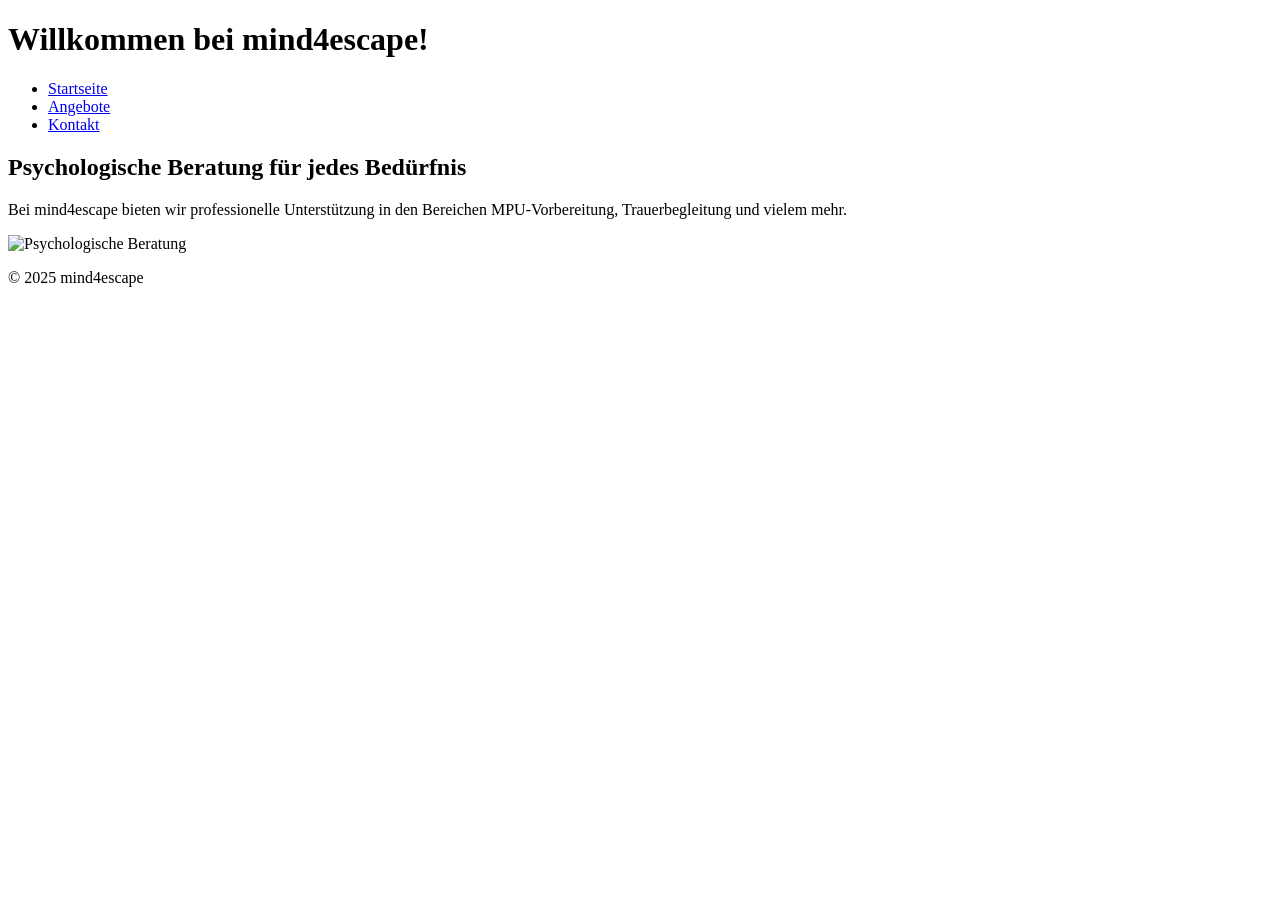
==== index.html @ 85ecba41 "Add files via upload" ====
<!DOCTYPE html>
<html lang="de">
<head>
    <meta charset="UTF-8">
    <meta name="viewport" content="width=device-width, initial-scale=1.0">
    <title>mind4escape - Psychologische Beratung</title>
    <link rel="stylesheet" href="styles.css">
</head>
<body>
    <header>
        <h1>Willkommen bei mind4escape!</h1>
        <nav>
            <ul>
                <li><a href="index.html">Startseite</a></li>
                <li><a href="angebote.html">Angebote</a></li>
                <li><a href="kontakt.html">Kontakt</a></li>
            </ul>
        </nav>
    </header>
    <section>
        <h2>Psychologische Beratung für jedes Bedürfnis</h2>
        <p>Bei mind4escape bieten wir professionelle Unterstützung in den Bereichen MPU-Vorbereitung, Trauerbegleitung und vielem mehr.</p>
        <img src="images/hero.jpg" alt="Psychologische Beratung">
    </section>
    <footer>
        <p>&copy; 2025 mind4escape</p>
    </footer>
</body>
</html>
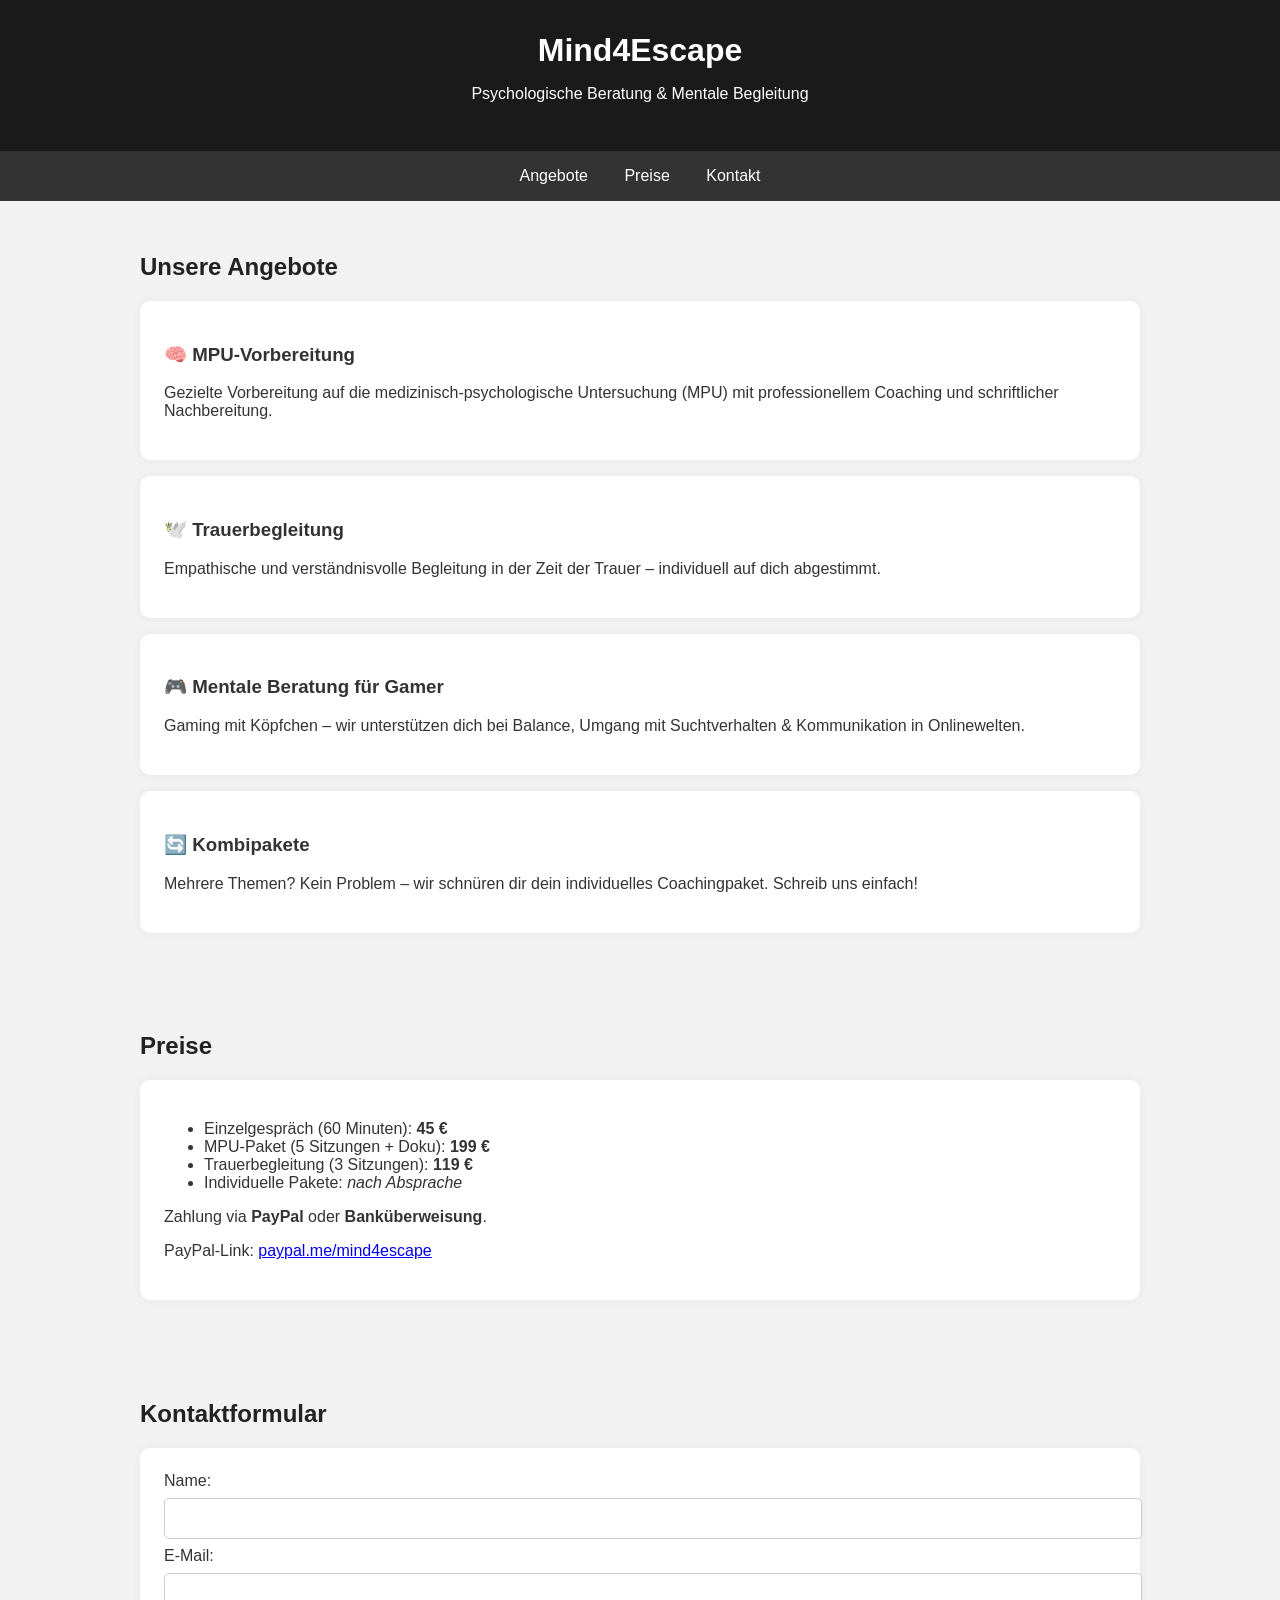
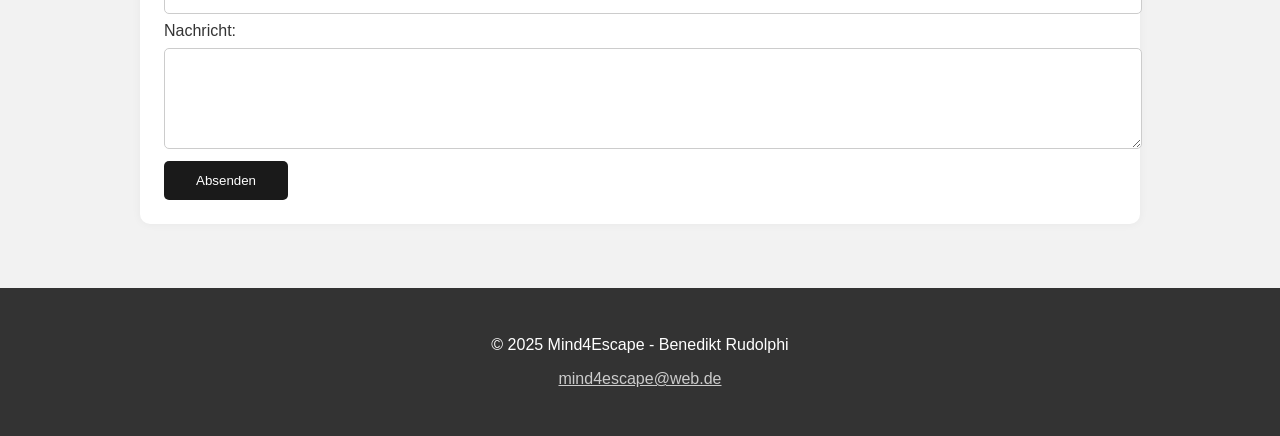
==== commit c26382e8: "Add files via upload" ====
--- a/index.html
+++ b/index.html
@@ -1,29 +1,152 @@
 <!DOCTYPE html>
 <html lang="de">
 <head>
-    <meta charset="UTF-8">
-    <meta name="viewport" content="width=device-width, initial-scale=1.0">
-    <title>mind4escape - Psychologische Beratung</title>
-    <link rel="stylesheet" href="styles.css">
+  <meta charset="UTF-8" />
+  <meta name="viewport" content="width=device-width, initial-scale=1.0" />
+  <title>Mind4Escape - Psychologische Begleitung</title>
+  <style>
+    body {
+      font-family: 'Segoe UI', Tahoma, Geneva, Verdana, sans-serif;
+      margin: 0;
+      padding: 0;
+      background: #f2f2f2;
+      color: #333;
+    }
+    header {
+      background: #1a1a1a;
+      color: white;
+      padding: 2rem 1rem;
+      text-align: center;
+    }
+    header h1 {
+      margin: 0;
+    }
+    nav {
+      background: #333;
+      color: white;
+      padding: 1rem;
+      text-align: center;
+    }
+    nav a {
+      color: white;
+      margin: 0 1rem;
+      text-decoration: none;
+    }
+    section {
+      padding: 2rem;
+      max-width: 1000px;
+      margin: auto;
+    }
+    h2 {
+      color: #222;
+    }
+    .angebot {
+      background: white;
+      padding: 1.5rem;
+      margin: 1rem 0;
+      border-radius: 10px;
+      box-shadow: 0 0 10px rgba(0,0,0,0.05);
+    }
+    form {
+      background: white;
+      padding: 1.5rem;
+      border-radius: 10px;
+      box-shadow: 0 0 10px rgba(0,0,0,0.05);
+    }
+    input, textarea {
+      width: 100%;
+      padding: 0.75rem;
+      margin: 0.5rem 0;
+      border: 1px solid #ccc;
+      border-radius: 5px;
+    }
+    button {
+      background: #1a1a1a;
+      color: white;
+      padding: 0.75rem 2rem;
+      border: none;
+      border-radius: 5px;
+      cursor: pointer;
+    }
+    footer {
+      background: #333;
+      color: white;
+      text-align: center;
+      padding: 2rem 1rem;
+      margin-top: 2rem;
+    }
+  </style>
 </head>
 <body>
-    <header>
-        <h1>Willkommen bei mind4escape!</h1>
-        <nav>
-            <ul>
-                <li><a href="index.html">Startseite</a></li>
-                <li><a href="angebote.html">Angebote</a></li>
-                <li><a href="kontakt.html">Kontakt</a></li>
-            </ul>
-        </nav>
-    </header>
-    <section>
-        <h2>Psychologische Beratung für jedes Bedürfnis</h2>
-        <p>Bei mind4escape bieten wir professionelle Unterstützung in den Bereichen MPU-Vorbereitung, Trauerbegleitung und vielem mehr.</p>
-        <img src="images/hero.jpg" alt="Psychologische Beratung">
-    </section>
-    <footer>
-        <p>&copy; 2025 mind4escape</p>
-    </footer>
+  <header>
+    <h1>Mind4Escape</h1>
+    <p>Psychologische Beratung & Mentale Begleitung</p>
+  </header>
+
+  <nav>
+    <a href="#angebote">Angebote</a>
+    <a href="#preise">Preise</a>
+    <a href="#kontakt">Kontakt</a>
+  </nav>
+
+  <section>
+    <h2 id="angebote">Unsere Angebote</h2>
+
+    <div class="angebot">
+      <h3>🧠 MPU-Vorbereitung</h3>
+      <p>Gezielte Vorbereitung auf die medizinisch-psychologische Untersuchung (MPU) mit professionellem Coaching und schriftlicher Nachbereitung.</p>
+    </div>
+
+    <div class="angebot">
+      <h3>🕊️ Trauerbegleitung</h3>
+      <p>Empathische und verständnisvolle Begleitung in der Zeit der Trauer – individuell auf dich abgestimmt.</p>
+    </div>
+
+    <div class="angebot">
+      <h3>🎮 Mentale Beratung für Gamer</h3>
+      <p>Gaming mit Köpfchen – wir unterstützen dich bei Balance, Umgang mit Suchtverhalten & Kommunikation in Onlinewelten.</p>
+    </div>
+
+    <div class="angebot">
+      <h3>🔄 Kombipakete</h3>
+      <p>Mehrere Themen? Kein Problem – wir schnüren dir dein individuelles Coachingpaket. Schreib uns einfach!</p>
+    </div>
+  </section>
+
+  <section>
+    <h2 id="preise">Preise</h2>
+
+    <div class="angebot">
+      <ul>
+        <li>Einzelgespräch (60 Minuten): <strong>45 €</strong></li>
+        <li>MPU-Paket (5 Sitzungen + Doku): <strong>199 €</strong></li>
+        <li>Trauerbegleitung (3 Sitzungen): <strong>119 €</strong></li>
+        <li>Individuelle Pakete: <em>nach Absprache</em></li>
+      </ul>
+      <p>Zahlung via <strong>PayPal</strong> oder <strong>Banküberweisung</strong>.</p>
+      <p>PayPal-Link: <a href="https://paypal.me/mind4escape" target="_blank">paypal.me/mind4escape</a></p>
+    </div>
+  </section>
+
+  <section>
+    <h2 id="kontakt">Kontaktformular</h2>
+    <form action="mailto:mind4escape@web.de" method="post" enctype="text/plain">
+      <label for="name">Name:</label>
+      <input type="text" id="name" name="name" required />
+
+      <label for="email">E-Mail:</label>
+      <input type="email" id="email" name="email" required />
+
+      <label for="nachricht">Nachricht:</label>
+      <textarea id="nachricht" name="nachricht" rows="5" required></textarea>
+
+      <button type="submit">Absenden</button>
+    </form>
+  </section>
+
+  <footer>
+    <p>&copy; 2025 Mind4Escape - Benedikt Rudolphi</p>
+    <p><a href="mailto:mind4escape@web.de" style="color: #ccc;">mind4escape@web.de</a></p>
+  </footer>
 </body>
 </html>
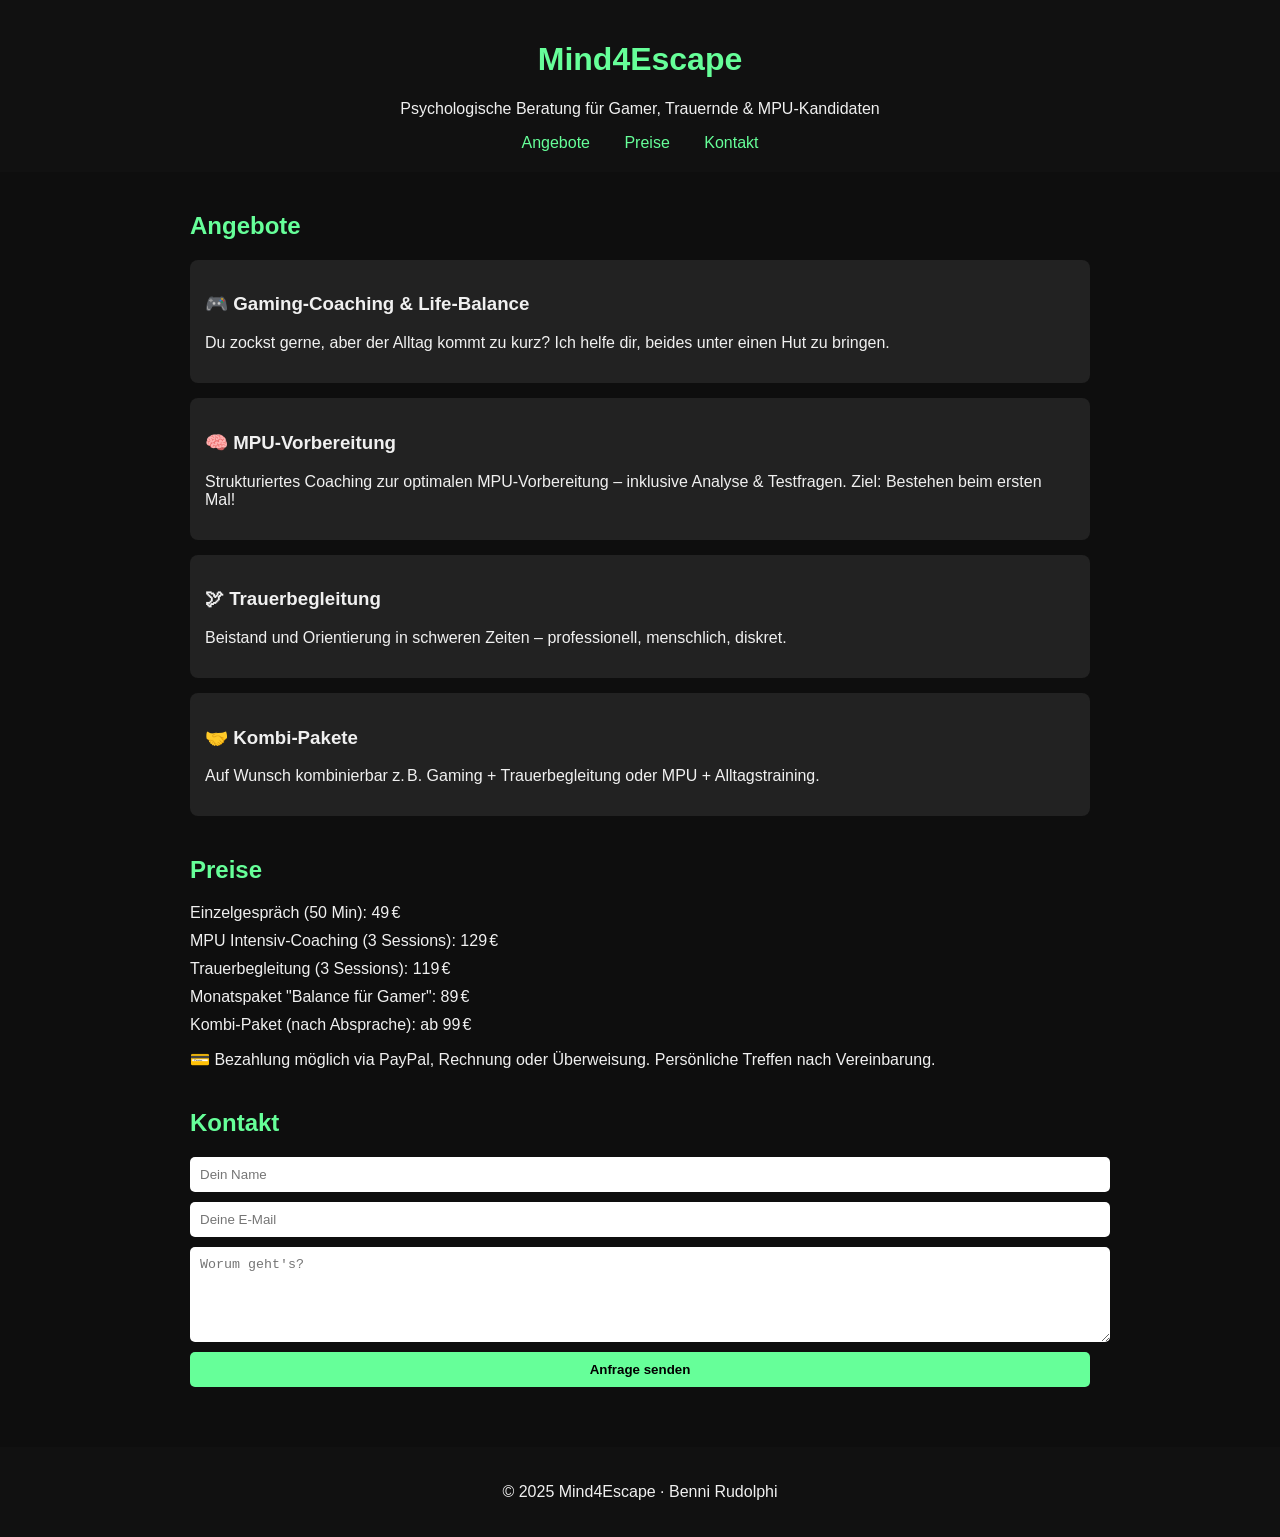
==== commit c0198165: "Add files via upload" ====
--- a/index.html
+++ b/index.html
@@ -3,150 +3,125 @@
 <head>
   <meta charset="UTF-8" />
   <meta name="viewport" content="width=device-width, initial-scale=1.0" />
-  <title>Mind4Escape - Psychologische Begleitung</title>
+  <title>Mind4Escape - Psychologische Beratung & Gaming-Coaching</title>
   <style>
     body {
       font-family: 'Segoe UI', Tahoma, Geneva, Verdana, sans-serif;
       margin: 0;
-      padding: 0;
-      background: #f2f2f2;
-      color: #333;
+      background: #0e0e0e;
+      color: #f0f0f0;
     }
-    header {
-      background: #1a1a1a;
-      color: white;
-      padding: 2rem 1rem;
-      text-align: center;
-    }
-    header h1 {
-      margin: 0;
-    }
-    nav {
-      background: #333;
-      color: white;
-      padding: 1rem;
+    header, footer {
+      background-color: #111;
+      padding: 20px;
       text-align: center;
     }
     nav a {
-      color: white;
-      margin: 0 1rem;
+      color: #66ff99;
+      margin: 0 15px;
       text-decoration: none;
     }
-    section {
-      padding: 2rem;
-      max-width: 1000px;
+    main {
+      padding: 20px;
+      max-width: 900px;
       margin: auto;
     }
-    h2 {
-      color: #222;
+    section {
+      margin-bottom: 40px;
+    }
+    h1, h2 {
+      color: #66ff99;
     }
     .angebot {
-      background: white;
-      padding: 1.5rem;
-      margin: 1rem 0;
-      border-radius: 10px;
-      box-shadow: 0 0 10px rgba(0,0,0,0.05);
+      background: #222;
+      padding: 15px;
+      border-radius: 8px;
+      margin-bottom: 15px;
     }
-    form {
-      background: white;
-      padding: 1.5rem;
-      border-radius: 10px;
-      box-shadow: 0 0 10px rgba(0,0,0,0.05);
+    form input, form textarea, form button {
+      display: block;
+      width: 100%;
+      margin: 10px 0;
+      padding: 10px;
+      border-radius: 5px;
+      border: none;
     }
-    input, textarea {
-      width: 100%;
-      padding: 0.75rem;
-      margin: 0.5rem 0;
-      border: 1px solid #ccc;
-      border-radius: 5px;
-    }
-    button {
-      background: #1a1a1a;
-      color: white;
-      padding: 0.75rem 2rem;
-      border: none;
-      border-radius: 5px;
+    form button {
+      background: #66ff99;
+      color: #000;
+      font-weight: bold;
       cursor: pointer;
     }
-    footer {
-      background: #333;
-      color: white;
-      text-align: center;
-      padding: 2rem 1rem;
-      margin-top: 2rem;
+    .preise {
+      list-style: none;
+      padding: 0;
+    }
+    .preise li {
+      margin-bottom: 10px;
     }
   </style>
 </head>
 <body>
   <header>
     <h1>Mind4Escape</h1>
-    <p>Psychologische Beratung & Mentale Begleitung</p>
+    <p>Psychologische Beratung für Gamer, Trauernde & MPU-Kandidaten</p>
+    <nav>
+      <a href="#angebote">Angebote</a>
+      <a href="#preise">Preise</a>
+      <a href="#kontakt">Kontakt</a>
+    </nav>
   </header>
 
-  <nav>
-    <a href="#angebote">Angebote</a>
-    <a href="#preise">Preise</a>
-    <a href="#kontakt">Kontakt</a>
-  </nav>
+  <main>
+    <section id="angebote">
+      <h2>Angebote</h2>
 
-  <section>
-    <h2 id="angebote">Unsere Angebote</h2>
+      <div class="angebot">
+        <h3>🎮 Gaming-Coaching & Life-Balance</h3>
+        <p>Du zockst gerne, aber der Alltag kommt zu kurz? Ich helfe dir, beides unter einen Hut zu bringen.</p>
+      </div>
 
-    <div class="angebot">
-      <h3>🧠 MPU-Vorbereitung</h3>
-      <p>Gezielte Vorbereitung auf die medizinisch-psychologische Untersuchung (MPU) mit professionellem Coaching und schriftlicher Nachbereitung.</p>
-    </div>
+      <div class="angebot">
+        <h3>🧠 MPU-Vorbereitung</h3>
+        <p>Strukturiertes Coaching zur optimalen MPU-Vorbereitung – inklusive Analyse & Testfragen. Ziel: Bestehen beim ersten Mal!</p>
+      </div>
 
-    <div class="angebot">
-      <h3>🕊️ Trauerbegleitung</h3>
-      <p>Empathische und verständnisvolle Begleitung in der Zeit der Trauer – individuell auf dich abgestimmt.</p>
-    </div>
+      <div class="angebot">
+        <h3>🕊 Trauerbegleitung</h3>
+        <p>Beistand und Orientierung in schweren Zeiten – professionell, menschlich, diskret.</p>
+      </div>
 
-    <div class="angebot">
-      <h3>🎮 Mentale Beratung für Gamer</h3>
-      <p>Gaming mit Köpfchen – wir unterstützen dich bei Balance, Umgang mit Suchtverhalten & Kommunikation in Onlinewelten.</p>
-    </div>
+      <div class="angebot">
+        <h3>🤝 Kombi-Pakete</h3>
+        <p>Auf Wunsch kombinierbar z. B. Gaming + Trauerbegleitung oder MPU + Alltagstraining.</p>
+      </div>
+    </section>
 
-    <div class="angebot">
-      <h3>🔄 Kombipakete</h3>
-      <p>Mehrere Themen? Kein Problem – wir schnüren dir dein individuelles Coachingpaket. Schreib uns einfach!</p>
-    </div>
-  </section>
+    <section id="preise">
+      <h2>Preise</h2>
+      <ul class="preise">
+        <li>Einzelgespräch (50 Min): 49 €</li>
+        <li>MPU Intensiv-Coaching (3 Sessions): 129 €</li>
+        <li>Trauerbegleitung (3 Sessions): 119 €</li>
+        <li>Monatspaket "Balance für Gamer": 89 €</li>
+        <li>Kombi-Paket (nach Absprache): ab 99 €</li>
+      </ul>
+      <p>💳 Bezahlung möglich via PayPal, Rechnung oder Überweisung. Persönliche Treffen nach Vereinbarung.</p>
+    </section>
 
-  <section>
-    <h2 id="preise">Preise</h2>
-
-    <div class="angebot">
-      <ul>
-        <li>Einzelgespräch (60 Minuten): <strong>45 €</strong></li>
-        <li>MPU-Paket (5 Sitzungen + Doku): <strong>199 €</strong></li>
-        <li>Trauerbegleitung (3 Sitzungen): <strong>119 €</strong></li>
-        <li>Individuelle Pakete: <em>nach Absprache</em></li>
-      </ul>
-      <p>Zahlung via <strong>PayPal</strong> oder <strong>Banküberweisung</strong>.</p>
-      <p>PayPal-Link: <a href="https://paypal.me/mind4escape" target="_blank">paypal.me/mind4escape</a></p>
-    </div>
-  </section>
-
-  <section>
-    <h2 id="kontakt">Kontaktformular</h2>
-    <form action="mailto:mind4escape@web.de" method="post" enctype="text/plain">
-      <label for="name">Name:</label>
-      <input type="text" id="name" name="name" required />
-
-      <label for="email">E-Mail:</label>
-      <input type="email" id="email" name="email" required />
-
-      <label for="nachricht">Nachricht:</label>
-      <textarea id="nachricht" name="nachricht" rows="5" required></textarea>
-
-      <button type="submit">Absenden</button>
-    </form>
-  </section>
+    <section id="kontakt">
+      <h2>Kontakt</h2>
+      <form action="mailto:mind4escape@web.de" method="POST" enctype="text/plain">
+        <input type="text" name="name" placeholder="Dein Name" required />
+        <input type="email" name="email" placeholder="Deine E-Mail" required />
+        <textarea name="message" placeholder="Worum geht's?" rows="5" required></textarea>
+        <button type="submit">Anfrage senden</button>
+      </form>
+    </section>
+  </main>
 
   <footer>
-    <p>&copy; 2025 Mind4Escape - Benedikt Rudolphi</p>
-    <p><a href="mailto:mind4escape@web.de" style="color: #ccc;">mind4escape@web.de</a></p>
+    <p>© 2025 Mind4Escape · Benni Rudolphi</p>
   </footer>
 </body>
 </html>
